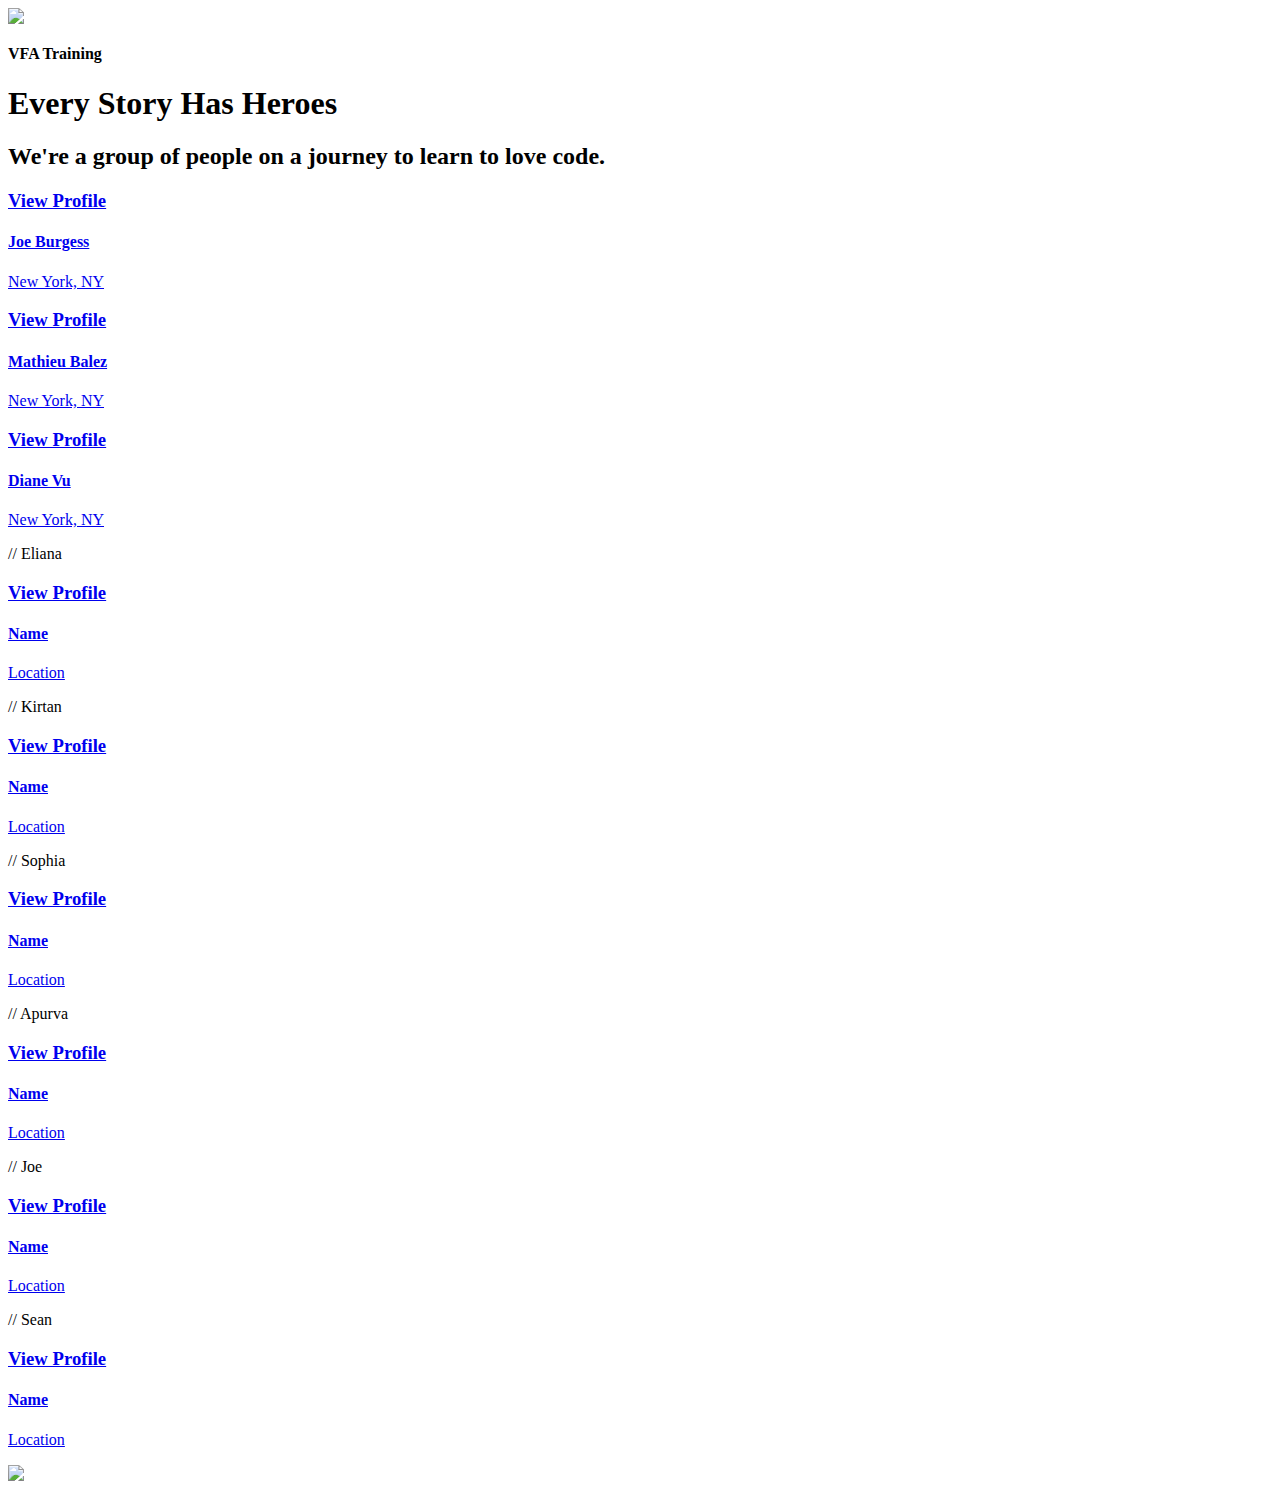
==== index.html @ 72f5ad3e "first commit" ====
<html>
  <head>
    <meta charset="utf-8"/>
    <meta name="viewport" content="width=device-width, initial-scale=1"/>
    <title>Flatiron School VFA Training</title>
    <link rel="stylesheet" href="css/normalize.css"/>
    <link rel="stylesheet" href="css/fonts.css"/>
    <link rel="stylesheet" href="css/styles.css"/>
  </head>
  <body>
    <div class="main-wrapper roster">
      <header class="header">
        <a href="#">
          <img class="flatiron-school-logo" src="https://s3.amazonaws.com/ironboard-learn/mailer/flatiron-school-logo.png"/>
        </a>
        <h4 class="header-text">VFA Training</h4>
      </header>
      <div class="roster-body-wrapper">
        <div class="roster-text-container">
          <h1>Every Story Has Heroes</h1>
          <h2>We're a group of people on a journey to learn to love code.</h2>
        </div>
        <div class="roster-cards-container">
          <!-- Begin Example Student Cards -->
          <div class="student-card" id="joe-burgess-card">
            <a href="students/joe-burgess.html">
              <div class="view-profile-div">
                <h3 class="view-profile-text">View Profile</h3>
              </div>
              <div class="card-text-container">
                <h4 class="student-name">Joe Burgess</h4>
                <p class="student-location">New York, NY</p>
              </div>
            </a>
          </div>
          <div class="student-card" id="mathieu-balez-card">
            <a href="students/mathieu-balez.html">
              <div class="view-profile-div">
                <h3 class="view-profile-text">View Profile</h3>
              </div>
              <div class="card-text-container">
                <h4 class="student-name">Mathieu Balez</h4>
                <p class="student-location">New York, NY</p>
              </div>
            </a>
          </div>
          <div class="student-card" id="diane-vu-card">
            <a href="students/diane-vu.html">
              <div class="view-profile-div">
                <h3 class="view-profile-text">View Profile</h3>
              </div>
              <div class="card-text-container">
                <h4 class="student-name">Diane Vu</h4>
                <p class="student-location">New York, NY</p>
              </div>
            </a>
          </div>
          <!-- End Example Student Cards -->

          <!-- TODO: Add your team's cards -->
          <!-- Copy and paste the section below for each member of your team,
               then customize with your teammates' info

          // Eliana
          <div class="student-card" id="firstname-lastname-card">
            <a href="students/firstname-lastname.html">
              <div class="view-profile-div">
                <h3 class="view-profile-text">View Profile</h3>
              </div>
              <div class="card-text-container">
                <h4 class="student-name">Name</h4>
                <p class="student-location">Location</p>
              </div>
            </a>
          </div>
          -->
          // Eliana
          <div class="student-card" id="firstname-lastname-card">
            <a href="students/firstname-lastname.html">
              <div class="view-profile-div">
                <h3 class="view-profile-text">View Profile</h3>
              </div>
              <div class="card-text-container">
                <h4 class="student-name">Name</h4>
                <p class="student-location">Location</p>
              </div>
            </a>
          </div>
          
          // Kirtan
          <div class="student-card" id="firstname-lastname-card">
            <a href="students/firstname-lastname.html">
              <div class="view-profile-div">
                <h3 class="view-profile-text">View Profile</h3>
              </div>
              <div class="card-text-container">
                <h4 class="student-name">Name</h4>
                <p class="student-location">Location</p>
              </div>
            </a>
          </div>
          
          // Sophia
          <div class="student-card" id="firstname-lastname-card">
            <a href="students/firstname-lastname.html">
              <div class="view-profile-div">
                <h3 class="view-profile-text">View Profile</h3>
              </div>
              <div class="card-text-container">
                <h4 class="student-name">Name</h4>
                <p class="student-location">Location</p>
              </div>
            </a>
          </div>
          
          // Apurva
          <div class="student-card" id="firstname-lastname-card">
            <a href="students/firstname-lastname.html">
              <div class="view-profile-div">
                <h3 class="view-profile-text">View Profile</h3>
              </div>
              <div class="card-text-container">
                <h4 class="student-name">Name</h4>
                <p class="student-location">Location</p>
              </div>
            </a>
          </div>
          
          // Joe
          <div class="student-card" id="firstname-lastname-card">
            <a href="students/firstname-lastname.html">
              <div class="view-profile-div">
                <h3 class="view-profile-text">View Profile</h3>
              </div>
              <div class="card-text-container">
                <h4 class="student-name">Name</h4>
                <p class="student-location">Location</p>
              </div>
            </a>
          </div>
          
          // Sean
          <div class="student-card" id="firstname-lastname-card">
            <a href="students/firstname-lastname.html">
              <div class="view-profile-div">
                <h3 class="view-profile-text">View Profile</h3>
              </div>
              <div class="card-text-container">
                <h4 class="student-name">Name</h4>
                <p class="student-location">Location</p>
              </div>
            </a>
          </div>

        </div>
      </div>
      <footer class="footer">
        <img class="made-with-love" src="https://s3.amazonaws.com/learn-verified/made-with-love.png"/>
      </footer>
    </div>
  </body>
</html>
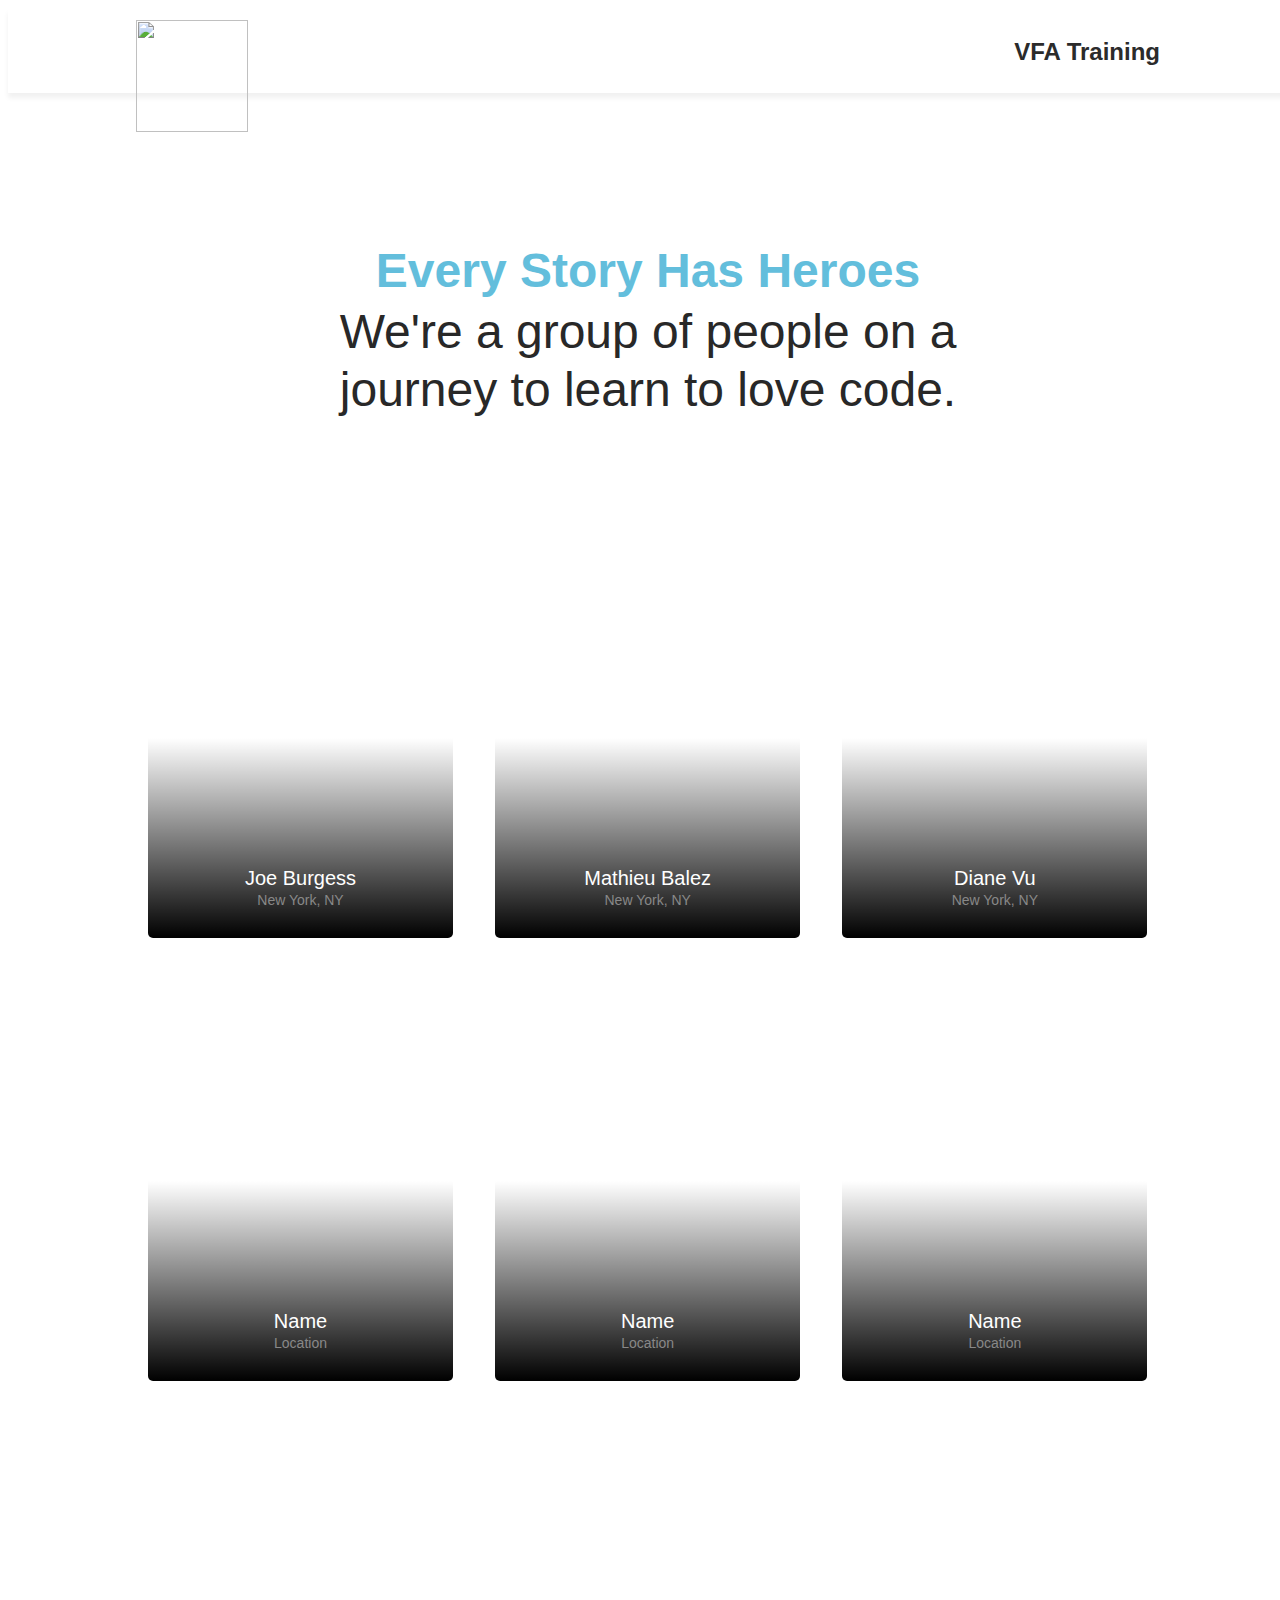
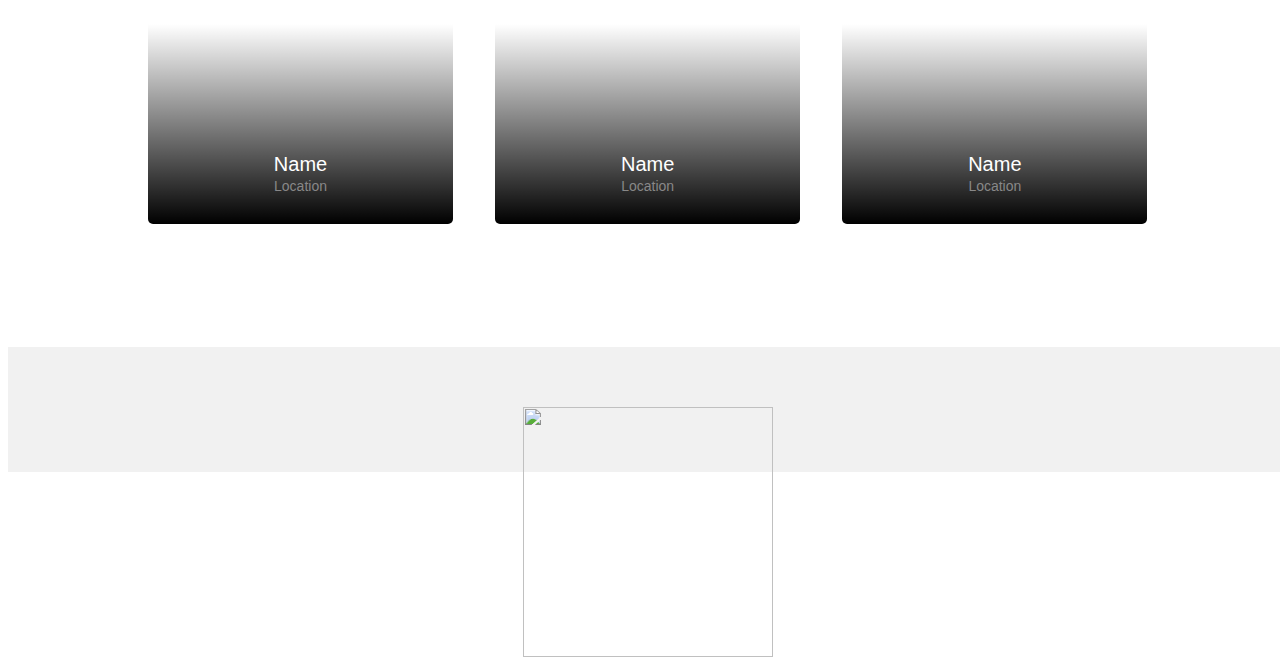
==== commit 6413cd57: "added some eliana" ====
--- a/index.html
+++ b/index.html
@@ -61,7 +61,7 @@
           <!-- Copy and paste the section below for each member of your team,
                then customize with your teammates' info
 
-          // Eliana
+          // Test
           <div class="student-card" id="firstname-lastname-card">
             <a href="students/firstname-lastname.html">
               <div class="view-profile-div">
@@ -74,7 +74,20 @@
             </a>
           </div>
           -->
-          // Eliana
+          <!--// Eliana-->
+          <div class="student-card" id="eliana-card">
+            <a href="students/eliana.html">
+              <div class="view-profile-div">
+                <h3 class="view-profile-text">View Profile</h3>
+              </div>
+              <div class="card-text-container">
+                <h4 class="student-name">Name</h4>
+                <p class="student-location">Location</p>
+              </div>
+            </a>
+          </div>
+          
+          <!--// Kirtan-->
           <div class="student-card" id="firstname-lastname-card">
             <a href="students/firstname-lastname.html">
               <div class="view-profile-div">
@@ -87,7 +100,7 @@
             </a>
           </div>
           
-          // Kirtan
+          <!--// Sophia-->
           <div class="student-card" id="firstname-lastname-card">
             <a href="students/firstname-lastname.html">
               <div class="view-profile-div">
@@ -100,7 +113,7 @@
             </a>
           </div>
           
-          // Sophia
+          <!--// Apurva-->
           <div class="student-card" id="firstname-lastname-card">
             <a href="students/firstname-lastname.html">
               <div class="view-profile-div">
@@ -113,7 +126,7 @@
             </a>
           </div>
           
-          // Apurva
+          <!--// Joe-->
           <div class="student-card" id="firstname-lastname-card">
             <a href="students/firstname-lastname.html">
               <div class="view-profile-div">
@@ -126,20 +139,7 @@
             </a>
           </div>
           
-          // Joe
-          <div class="student-card" id="firstname-lastname-card">
-            <a href="students/firstname-lastname.html">
-              <div class="view-profile-div">
-                <h3 class="view-profile-text">View Profile</h3>
-              </div>
-              <div class="card-text-container">
-                <h4 class="student-name">Name</h4>
-                <p class="student-location">Location</p>
-              </div>
-            </a>
-          </div>
-          
-          // Sean
+          <!--// Sean-->
           <div class="student-card" id="firstname-lastname-card">
             <a href="students/firstname-lastname.html">
               <div class="view-profile-div">
--- a/css/styles.css
+++ b/css/styles.css
@@ -0,0 +1,490 @@
+/*
+ * GLOBAL STYLES
+ */
+
+*, *:before, *:after {
+  box-sizing: border-box;
+}
+
+html {
+  font-size: 15px;
+  color: #282828;
+}
+
+body {
+  font-family: "GothamPro", Helvetica, Arial, sans-serif;
+}
+
+html,
+body {
+  width: 100vw;
+  min-height: 100vh;
+}
+
+h1, h2, h3, h4, h5, h6 {
+  margin: 0;
+}
+
+a {
+  color: #fff;
+  text-decoration: none;
+}
+
+a:visited {
+  text-decoration: none;
+  color: #fff;
+}
+
+.main-wrapper {
+  width: 100%;
+  height: 100%;
+}
+
+.header {
+  position: relative;
+  height: 85px;
+  box-shadow: 0 5px 5px #f1f1f1;
+  margin-bottom: 100px;
+}
+
+.footer {
+  position: relative;
+  height: 85px;
+  background-color: #f1f1f1;
+  margin-top: 100px;
+}
+
+.made-with-love {
+  position: absolute;
+  width: 250;
+  left: 0;
+  right: 0;
+  top: 40px;
+  margin: 0 auto;
+}
+
+.flatiron-school-logo {
+  position: absolute;
+  width: 112px;
+  left: 0;
+  right: 0;
+  margin: 0 auto;
+  top: 12px;
+}
+
+.header-text {
+  display: none; /* only visible at larger breakpoints */
+  position: absolute;
+  top: 30px;
+  font-family: "GothamPro-Bold", Helvetica, Arial, sans-serif;
+  font-size: 24px;
+  color: #2B2B2B;
+}
+
+/*
+ * INDEX.HTML STYLES
+ */
+
+.roster-text-container {
+  margin: 0 auto 100px;
+  text-align: center;
+  width: 100%;
+  max-width: 1000px;
+}
+
+.roster-text-container h1 {
+  font-family: "GothamPro-Bold", Helvetica, Arial, sans-serif;
+  font-size: 24px;
+  color: #63bedc;
+  margin-bottom: 5px;
+}
+
+.roster-text-container h2 {
+  width: 75%;
+  margin: 0 auto;
+  font-family: "GothamPro-Light", Helvetica, Arial, sans-serif;
+  font-size: 24px;
+  font-weight: normal;
+  line-height: 1.2em;
+}
+
+.roster-cards-container {
+  max-width: 1000px;
+  width: 100%;
+  margin: 0 auto;
+}
+
+.student-card {
+  position: relative;
+  background-image: url("https://learn-verified.s3.amazonaws.com/profile-photo-placeholder.png");
+  background-position: center;
+  background-size: cover;
+  background-repeat: no-repeat;
+  max-width: 305px;
+  min-height: 400px;
+  margin: 20px auto;
+  border-radius: 5px;
+}
+
+.student-card:before {
+  content: "";
+  position: absolute;
+  top: 0;
+  bottom: 0;
+  right: 0;
+  left: 0;
+  background-image: linear-gradient(to top, #000, rgba(0, 0, 0, .0) 50%);
+  border-radius: 5px;
+}
+
+.student-card a {
+  position: relative;
+  display: block;
+  height: 400px;
+}
+
+.view-profile-div {
+  position: absolute;
+  bottom: 0;
+  width: 100%;
+  height: 80px;
+  background-color: #63bedc;
+  border-radius: 0 0 5px 5px;
+  display: none;
+  text-align: center;
+}
+
+.view-profile-text {
+  font-family: "GothamPro-Bold", Helvetica, Arial, sans-serif;
+  font-size: 16px;
+  font-weight: normal;
+  text-transform: uppercase;
+  color: #fff;
+  text-align: center;
+  margin-top: 30px;
+}
+
+.card-text-container {
+  text-align: center;
+  position: absolute;
+  bottom: 30px;
+  left: 0;
+  right: 0;
+  margin: 0 auto;
+}
+
+.student-name {
+  font-family: "GothamPro", Helvetica, Arial, sans-serif;
+  font-size: 20px;
+  font-weight: normal;
+  margin-bottom: 2px;
+  color: #fff;
+}
+
+.student-location {
+  font-family: "GothamPro-Light", Helvetica, Arial, sans-serif;
+  font-size: 14px;
+  margin: 0;
+  color: #888;
+}
+
+/*
+ * PROFILE.HTML STYLES
+ */
+
+.profile .header {
+  margin: 0;
+  box-shadow: none;
+}
+
+.profile-banner {
+  height: 410px;
+ background-image: url("https://learn-verified.s3.amazonaws.com/banner-photo-placeholder.png");
+  background-position: center;
+  background-size: cover;
+  background-repeat: no-repeat;
+}
+
+.vitals-container {
+  position: relative;
+  min-height: 360px;
+  padding-bottom: 50px;
+  border-bottom: 1px solid #e4e4e4;
+}
+
+.social-icon-container {
+  width: 200px;
+  margin: 0 auto;
+  padding-top: 110px;
+  text-align: center;
+}
+
+.social-icon {
+  width: 30px;
+  height: 30px;
+  margin: 0 8px;
+}
+
+.profile-photo {
+ background-image: url("https://learn-verified.s3.amazonaws.com/profile-photo-placeholder.png");
+  background-position: center;
+  background-size: cover;
+  background-repeat: no-repeat;
+  position: absolute;
+  height: 190px;
+  width: 190px;
+  top: -110px;
+  left: 0;
+  right: 0;
+  margin: 0 auto;
+  border-radius: 100px;
+}
+
+.vitals-text-container {
+  width: 100%;
+  text-align: center;
+  margin-top: 30px;
+}
+
+.profile-name,
+.profile-location {
+  font-weight: normal;
+}
+
+.profile-name {
+  font-size: 36px;
+  margin-bottom: 10px;
+}
+
+.profile-location {
+  font-size: 18px;
+  margin-bottom: 20px;
+}
+
+.profile-quote {
+  font-family: "GothamPro-Light", Helvetica, Arial, sans-serif;
+  font-size: 24px;
+  color: #85929d;
+  width: 75%;
+  margin: 0 auto;
+}
+
+.details-container {
+  width: 100%;
+  max-width: 1200px;
+  min-height: 350px;
+  margin: 80px auto 0;
+}
+
+.details-block {
+  width: 80%;
+  margin: 0 auto;
+}
+
+.title-holder {
+  font-family: "GothamPro-Bold", Helvetica, Arial, sans-serif;
+  font-size: 18px;
+  font-weight: normal;
+  color: #85929d;
+  border-bottom: 1px dotted #85929d;
+  padding-bottom: 20px;
+  margin-bottom: 20px;
+  margin-top: 40px;
+}
+
+.description-holder {
+  font-family: "GothamPro-Light", Helvetica, Arial, sans-serif;
+  font-size: 16px;
+  font-weight: normal;
+  line-height: 1.4em;
+}
+
+.description-holder h4 {
+  font-family: "GothamPro-Medium", Helvetica, Arial, sans-serif;
+  font-size: 16px;
+  font-weight: normal;
+  padding-bottom: 8px;
+  margin: 8px 0;
+}
+
+.description-holder h5 {
+  font-size: 16px;
+  font-weight: normal;
+}
+
+.education-content div:nth-child(3),
+.experience-content div:nth-child(3) {
+  padding-top: 15px;
+  margin-top: 15px;
+  border-top: 1px dotted #85929d;
+}
+
+/*
+ * STUDENT IMAGE STYLES
+ */
+
+#joe-burgess-card {
+ background-image: url("https://learn-verified.s3.amazonaws.com/joe-burgess.jpeg");
+}
+
+#joe-burgess-cover {
+ background-image: url("https://learn-verified.s3.amazonaws.com/joe-burgess-cover.png");
+}
+
+#mathieu-balez-cover {
+ background-image: url("https://learn-verified.s3.amazonaws.com/mathieu-balez-cover.jpeg");
+}
+
+#mathieu-balez-card {
+ background-image: url("https://learn-verified.s3.amazonaws.com/mathieu-balez.jpeg");
+}
+
+#diane-vu-cover {
+ background-image: url("https://learn-verified.s3.amazonaws.com/diane-vu-cover.jpg");
+}
+
+#diane-vu-card {
+ background-image: url("https://learn-verified.s3.amazonaws.com/diane-vu.jpg");
+}
+
+/* TODO: Add your partner's image styles */
+
+#eliana-cover {
+  background-image: url("link to imgur cover photo");
+}
+
+#eliana-card {
+  background-image: url("link to imgur card photo");
+}
+
+
+/*
+ * MEDIA QUERIES
+ */
+
+@media only screen and (min-width: 480px) {
+  /* index.html */
+  .flatiron-school-logo {
+    left: 10%;
+    margin: 0;
+  }
+  .header-text {
+    right: 10%;
+    display: block;
+  }
+  .roster-text-container h1 {
+    font-size: 32px;
+  }
+  .roster-text-container h2 {
+    font-size: 32px;
+    width: 80%;
+  }
+  .student-card:hover .view-profile-div {
+    display: block;
+    z-index: 900;
+  }
+  .footer {
+    height: 125px;
+  }
+  .made-with-love {
+    top: 60px;
+  }
+
+  /* profile.html */
+  .profile-quote {
+    width: 80%;
+  }
+}
+
+@media only screen and (min-width: 700px) {
+  /* index.html */
+  .roster-text-container h1 {
+    font-size: 40px;
+  }
+  .roster-text-container h2 {
+    font-size: 40px;
+    width: 80%;
+  }
+  .roster-cards-container {
+    width: 650px;
+  }
+  .student-card {
+    display: inline-block;
+    width: 305px;
+  }
+  .student-card:nth-of-type(odd) {
+    margin-right: 35px;
+  }
+
+  /* profile.html */
+  .profile-quote {
+    width: 70%;
+  }
+}
+
+@media only screen and (min-width: 1050px) {
+  /* index.html */
+  .roster .header {
+    margin-bottom: 150px;
+  }
+  .roster-text-container h1 {
+    font-size: 48px;
+  }
+  .roster-text-container h2 {
+    font-size: 48px;
+    width: 70%;
+  }
+  .roster-cards-container {
+    width: 1000px;
+  }
+  .student-card:nth-of-type(3n) {
+    margin-right: 0;
+  }
+  .student-card:not(:nth-of-type(3n)) {
+    margin-right: 38px;
+  }
+
+  /* profile.html */
+  .profile-header {
+    margin-bottom: 0;
+  }
+
+  .profile-quote {
+    width: 40%;
+  }
+
+  .details-container {
+    width: 90%;
+    position: relative;
+  }
+
+  .details-block {
+    display: inline-block;
+    width: 33%;
+  }
+
+  .bio-block, .education-block, .experience-block {
+    position: relative;
+    vertical-align: top;
+  }
+
+  .content-holder {
+    width: 80%;
+    margin: 0 auto;
+  }
+}
+
+
+/*
+ * CLEARFIX HACK
+ */
+
+.clearfix:before,
+.clearfix:after {
+    content: " ";
+    display: table;
+}
+
+.clearfix:after {
+    clear: both;
+}
